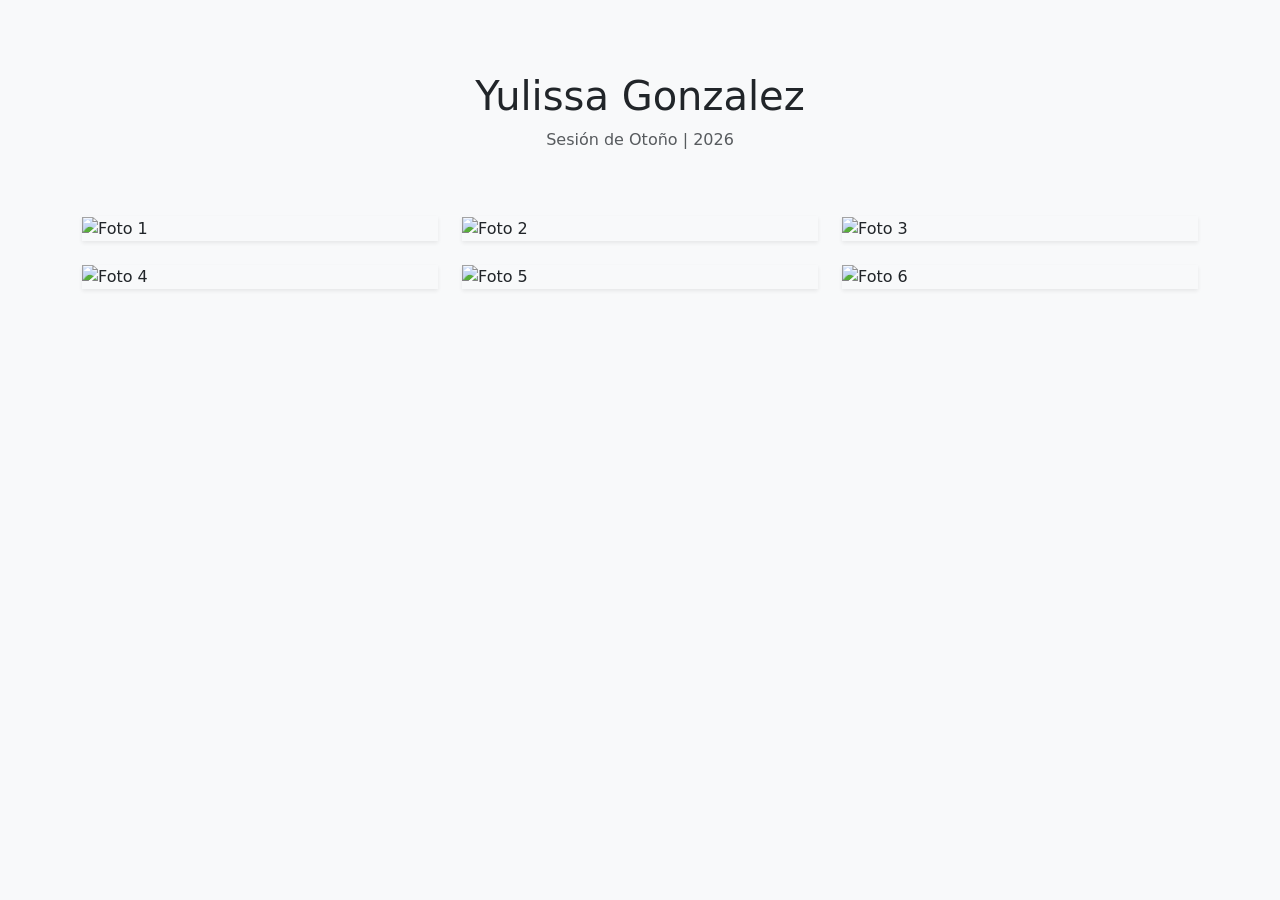
==== Untitled-1.html @ 29e89286 "Add files via upload" ====
<!DOCTYPE html>
<html lang="es">
<head>
    <meta charset="UTF-8">
    <meta name="viewport" content="width=device-width, initial-scale=1.0">
    <title>Sesión Fotográfica | Cliente</title>
    <link href="https://cdn.jsdelivr.net/npm/bootstrap@5.3.2/dist/css/bootstrap.min.css" rel="stylesheet">
    <link href="https://fonts.googleapis.com/css2?family=Playfair+Display:ital,wght@0,400;0,600&family=Montserrat:wght@300;400&display=swap" rel="stylesheet">
    <link rel="stylesheet" href="style.css">
</head>
<body class="bg-light">

    <header class="text-center py-5 mt-4">
        <h1 class="elegant-title">Yulissa Gonzalez</h1>
        <p class="elegant-subtitle text-muted">Sesión de Otoño | 2026</p>
    </header>

    <main class="container mb-5">
        <div class="row g-4"> <div class="col-12 col-md-6 col-lg-4">
                <div class="img-wrapper shadow-sm">
                    <img src="https://images.unsplash.com/photo-1511895426328-dc8714191300?ixlib=rb-4.0.3&auto=format&fit=crop&w=800&q=80" alt="Foto 1" class="img-fluid gallery-img" data-bs-toggle="modal" data-bs-target="#photoModal">
                </div>
            </div>
            <div class="col-12 col-md-6 col-lg-4">
                <div class="img-wrapper shadow-sm">
                    <img src="https://images.unsplash.com/photo-1516222338250-863216ce01ea?ixlib=rb-4.0.3&auto=format&fit=crop&w=800&q=80" alt="Foto 2" class="img-fluid gallery-img" data-bs-toggle="modal" data-bs-target="#photoModal">
                </div>
            </div>
            <div class="col-12 col-md-6 col-lg-4">
                <div class="img-wrapper shadow-sm">
                    <img src="https://images.unsplash.com/photo-1478146896981-b80fe463b330?ixlib=rb-4.0.3&auto=format&fit=crop&w=800&q=80" alt="Foto 3" class="img-fluid gallery-img" data-bs-toggle="modal" data-bs-target="#photoModal">
                </div>
            </div>
             <div class="col-12 col-md-6 col-lg-4">
                <div class="img-wrapper shadow-sm">
                    <img src="https://images.unsplash.com/photo-1532712938310-34cb3982ef74?ixlib=rb-4.0.3&auto=format&fit=crop&w=800&q=80" alt="Foto 4" class="img-fluid gallery-img" data-bs-toggle="modal" data-bs-target="#photoModal">
                </div>
            </div>
            <div class="col-12 col-md-6 col-lg-4">
                <div class="img-wrapper shadow-sm">
                    <img src="https://images.unsplash.com/photo-1542038784456-1ea8e935640e?ixlib=rb-4.0.3&auto=format&fit=crop&w=800&q=80" alt="Foto 5" class="img-fluid gallery-img" data-bs-toggle="modal" data-bs-target="#photoModal">
                </div>
            </div>
            <div class="col-12 col-md-6 col-lg-4">
                <div class="img-wrapper shadow-sm">
                    <img src="https://images.unsplash.com/photo-1517849845537-4d257902454a?ixlib=rb-4.0.3&auto=format&fit=crop&w=800&q=80" alt="Foto 6" class="img-fluid gallery-img" data-bs-toggle="modal" data-bs-target="#photoModal">
                </div>
            </div>
        </div>
    </main>

    <div class="modal fade" id="photoModal" tabindex="-1" aria-hidden="true">
        <div class="modal-dialog modal-dialog-centered modal-xl">
            <div class="modal-content bg-transparent border-0">
                <div class="modal-body text-center position-relative">
                    <button type="button" class="btn-close btn-close-white position-absolute top-0 end-0 m-3" data-bs-dismiss="modal" aria-label="Close
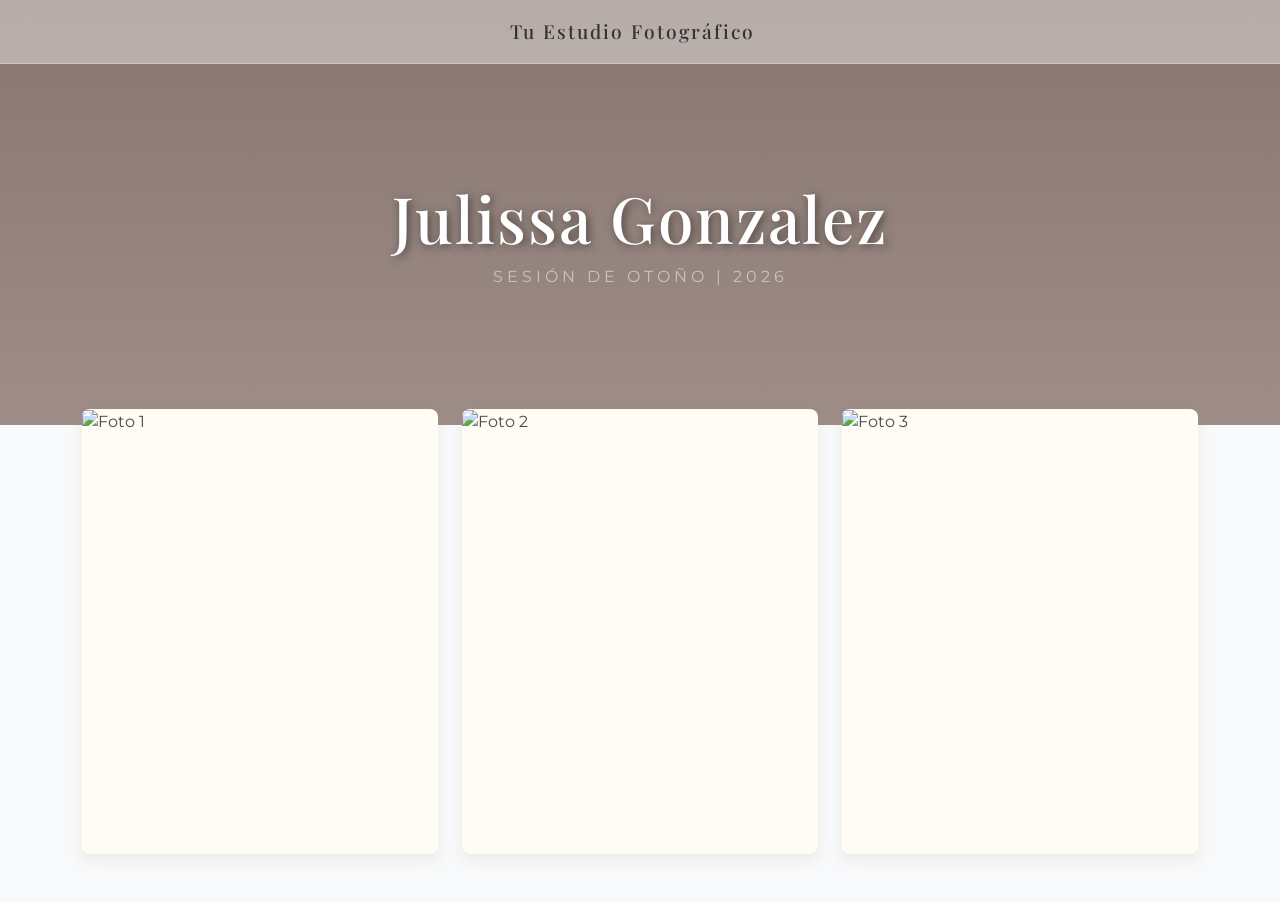
==== commit df559fda: "Add files via upload" ====
--- a/Untitled-1.html
+++ b/Untitled-1.html
@@ -10,40 +10,43 @@
 </head>
 <body class="bg-light">
 
-    <header class="text-center py-5 mt-4">
-        <h1 class="elegant-title">Yulissa Gonzalez</h1>
-        <p class="elegant-subtitle text-muted">Sesión de Otoño | 2026</p>
+    <nav class="navbar fixed-top glass-nav">
+        <div class="container-fluid justify-content-center">
+            <span class="navbar-brand mb-0 h1 elegant-brand">Tu Estudio Fotográfico</span>
+        </div>
+    </nav>
+
+    <header class="text-center autumn-header">
+        <h1 class="elegant-title text-white">Julissa Gonzalez</h1>
+        <p class="elegant-subtitle text-white-50">Sesión de Otoño | 2026</p>
     </header>
 
-    <main class="container mb-5">
-        <div class="row g-4"> <div class="col-12 col-md-6 col-lg-4">
+    <main class="container gallery-container mb-5">
+        <div class="row g-4">
+            <div class="col-12 col-md-6 col-lg-4 reveal">
                 <div class="img-wrapper shadow-sm">
-                    <img src="https://images.unsplash.com/photo-1511895426328-dc8714191300?ixlib=rb-4.0.3&auto=format&fit=crop&w=800&q=80" alt="Foto 1" class="img-fluid gallery-img" data-bs-toggle="modal" data-bs-target="#photoModal">
+                    <img src="https://images.unsplash.com/photo-1511895426328-dc8714191300?ixlib=rb-4.0.3&auto=format&fit=crop&w=800&q=80" alt="Foto 1" class="img-fluid gallery-img">
+                    <div class="glass-overlay" data-bs-toggle="modal" data-bs-target="#photoModal">
+                        <span>Ampliar Fotografía</span>
+                    </div>
                 </div>
             </div>
-            <div class="col-12 col-md-6 col-lg-4">
+            
+            <div class="col-12 col-md-6 col-lg-4 reveal">
                 <div class="img-wrapper shadow-sm">
-                    <img src="https://images.unsplash.com/photo-1516222338250-863216ce01ea?ixlib=rb-4.0.3&auto=format&fit=crop&w=800&q=80" alt="Foto 2" class="img-fluid gallery-img" data-bs-toggle="modal" data-bs-target="#photoModal">
+                    <img src="https://images.unsplash.com/photo-1516222338250-863216ce01ea?ixlib=rb-4.0.3&auto=format&fit=crop&w=800&q=80" alt="Foto 2" class="img-fluid gallery-img">
+                    <div class="glass-overlay" data-bs-toggle="modal" data-bs-target="#photoModal">
+                        <span>Ampliar Fotografía</span>
+                    </div>
                 </div>
             </div>
-            <div class="col-12 col-md-6 col-lg-4">
+
+            <div class="col-12 col-md-6 col-lg-4 reveal">
                 <div class="img-wrapper shadow-sm">
-                    <img src="https://images.unsplash.com/photo-1478146896981-b80fe463b330?ixlib=rb-4.0.3&auto=format&fit=crop&w=800&q=80" alt="Foto 3" class="img-fluid gallery-img" data-bs-toggle="modal" data-bs-target="#photoModal">
-                </div>
-            </div>
-             <div class="col-12 col-md-6 col-lg-4">
-                <div class="img-wrapper shadow-sm">
-                    <img src="https://images.unsplash.com/photo-1532712938310-34cb3982ef74?ixlib=rb-4.0.3&auto=format&fit=crop&w=800&q=80" alt="Foto 4" class="img-fluid gallery-img" data-bs-toggle="modal" data-bs-target="#photoModal">
-                </div>
-            </div>
-            <div class="col-12 col-md-6 col-lg-4">
-                <div class="img-wrapper shadow-sm">
-                    <img src="https://images.unsplash.com/photo-1542038784456-1ea8e935640e?ixlib=rb-4.0.3&auto=format&fit=crop&w=800&q=80" alt="Foto 5" class="img-fluid gallery-img" data-bs-toggle="modal" data-bs-target="#photoModal">
-                </div>
-            </div>
-            <div class="col-12 col-md-6 col-lg-4">
-                <div class="img-wrapper shadow-sm">
-                    <img src="https://images.unsplash.com/photo-1517849845537-4d257902454a?ixlib=rb-4.0.3&auto=format&fit=crop&w=800&q=80" alt="Foto 6" class="img-fluid gallery-img" data-bs-toggle="modal" data-bs-target="#photoModal">
+                    <img src="https://images.unsplash.com/photo-1478146896981-b80fe463b330?ixlib=rb-4.0.3&auto=format&fit=crop&w=800&q=80" alt="Foto 3" class="img-fluid gallery-img">
+                    <div class="glass-overlay" data-bs-toggle="modal" data-bs-target="#photoModal">
+                        <span>Ampliar Fotografía</span>
+                    </div>
                 </div>
             </div>
         </div>
@@ -53,4 +56,14 @@
         <div class="modal-dialog modal-dialog-centered modal-xl">
             <div class="modal-content bg-transparent border-0">
                 <div class="modal-body text-center position-relative">
-                    <button type="button" class="btn-close btn-close-white position-absolute top-0 end-0 m-3" data-bs-dismiss="modal" aria-label="Close+                    <button type="button" class="btn-close btn-close-white position-absolute top-0 end-0 m-3" data-bs-dismiss="modal" aria-label="Cerrar"></button>
+                    <img src="" id="modalImage" class="img-fluid rounded shadow-lg" alt="Vista previa">
+                </div>
+            </div>
+        </div>
+    </div>
+
+    <script src="https://cdn.jsdelivr.net/npm/bootstrap@5.3.2/dist/js/bootstrap.bundle.min.js"></script>
+    <script src="script.js"></script>
+</body>
+</html>
--- a/style.css
+++ b/style.css
@@ -0,0 +1,131 @@
+body {
+    font-family: 'Montserrat', sans-serif;
+    background-color: #fdfbf7 !important;
+    color: #4a4a4a;
+}
+
+/* --- HEADER GLASSMORPHISM (Estilo Apple) --- */
+.glass-nav {
+    background: rgba(255, 255, 255, 0.4);
+    backdrop-filter: blur(15px);
+    -webkit-backdrop-filter: blur(15px); /* Soporte para Safari */
+    border-bottom: 1px solid rgba(255, 255, 255, 0.3);
+    padding: 15px 0;
+    transition: all 0.3s ease;
+}
+
+.elegant-brand {
+    font-family: 'Playfair Display', serif;
+    color: #333;
+    letter-spacing: 2px;
+    font-size: 1.2rem;
+}
+
+/* --- PORTADA (HERO) --- */
+.autumn-header {
+    background: linear-gradient(rgba(60, 30, 20, 0.6), rgba(90, 50, 30, 0.4)), url('https://images.unsplash.com/photo-1509660933844-6910e12765a0?ixlib=rb-4.0.3&auto=format&fit=crop&w=1920&q=80');
+    background-size: cover;
+    background-position: center;
+    background-attachment: fixed;
+    padding: 180px 20px 120px; /* Más padding arriba por el nav fijo */
+}
+
+.elegant-title {
+    font-family: 'Playfair Display', serif;
+    font-size: 4rem;
+    letter-spacing: 2px;
+    text-shadow: 2px 2px 10px rgba(0,0,0,0.5);
+}
+
+.elegant-subtitle {
+    font-weight: 400;
+    letter-spacing: 4px;
+    text-transform: uppercase;
+}
+
+.gallery-container {
+    margin-top: -40px; /* Sube la galería un poco sobre el hero */
+    position: relative;
+    z-index: 10;
+}
+
+/* --- EFECTO DESLIZAMIENTO (SCROLL REVEAL) --- */
+.reveal {
+    opacity: 0;
+    transform: translateY(50px);
+    transition: all 0.8s cubic-bezier(0.5, 0, 0, 1);
+}
+
+.reveal.active {
+    opacity: 1;
+    transform: translateY(0);
+}
+
+/* --- CONTENEDOR DE IMAGEN Y GLASSMORPHISM --- */
+.img-wrapper {
+    position: relative;
+    overflow: hidden;
+    border-radius: 8px;
+    background-color: #fffcf5;
+    aspect-ratio: 4/5;
+    box-shadow: 0 5px 15px rgba(90, 50, 30, 0.08) !important;
+}
+
+.gallery-img {
+    width: 100%;
+    height: 100%;
+    object-fit: cover;
+    transition: transform 0.6s ease;
+}
+
+/* Capa Glassmorphism oculta por defecto */
+.glass-overlay {
+    position: absolute;
+    inset: 0; /* Ocupa todo el div */
+    background: rgba(255, 255, 255, 0.1); /* Blanco muy transparente */
+    backdrop-filter: blur(8px);
+    -webkit-backdrop-filter: blur(8px);
+    display: flex;
+    align-items: center;
+    justify-content: center;
+    opacity: 0; /* Oculto */
+    transition: opacity 0.4s ease;
+    cursor: pointer;
+    border: 1px solid rgba(255, 255, 255, 0.2);
+}
+
+.glass-overlay span {
+    color: white;
+    font-family: 'Montserrat', sans-serif;
+    font-weight: 400;
+    letter-spacing: 2px;
+    text-transform: uppercase;
+    text-shadow: 1px 1px 5px rgba(0,0,0,0.4);
+    transform: translateY(20px);
+    transition: transform 0.4s ease;
+}
+
+/* Animaciones al hacer Hover */
+.img-wrapper:hover .gallery-img {
+    transform: scale(1.05); /* La foto crece ligeramente atrás */
+}
+
+.img-wrapper:hover .glass-overlay {
+    opacity: 1; /* Aparece el cristal */
+}
+
+.img-wrapper:hover .glass-overlay span {
+    transform: translateY(0); /* El texto sube suavemente */
+}
+
+/* --- MODAL --- */
+.modal-backdrop.show {
+    background-color: rgba(40, 25, 15, 0.95) !important;
+    opacity: 1 !important;
+}
+
+#modalImage {
+    max-height: 85vh;
+    object-fit: contain;
+    border-radius: 4px;
+}
